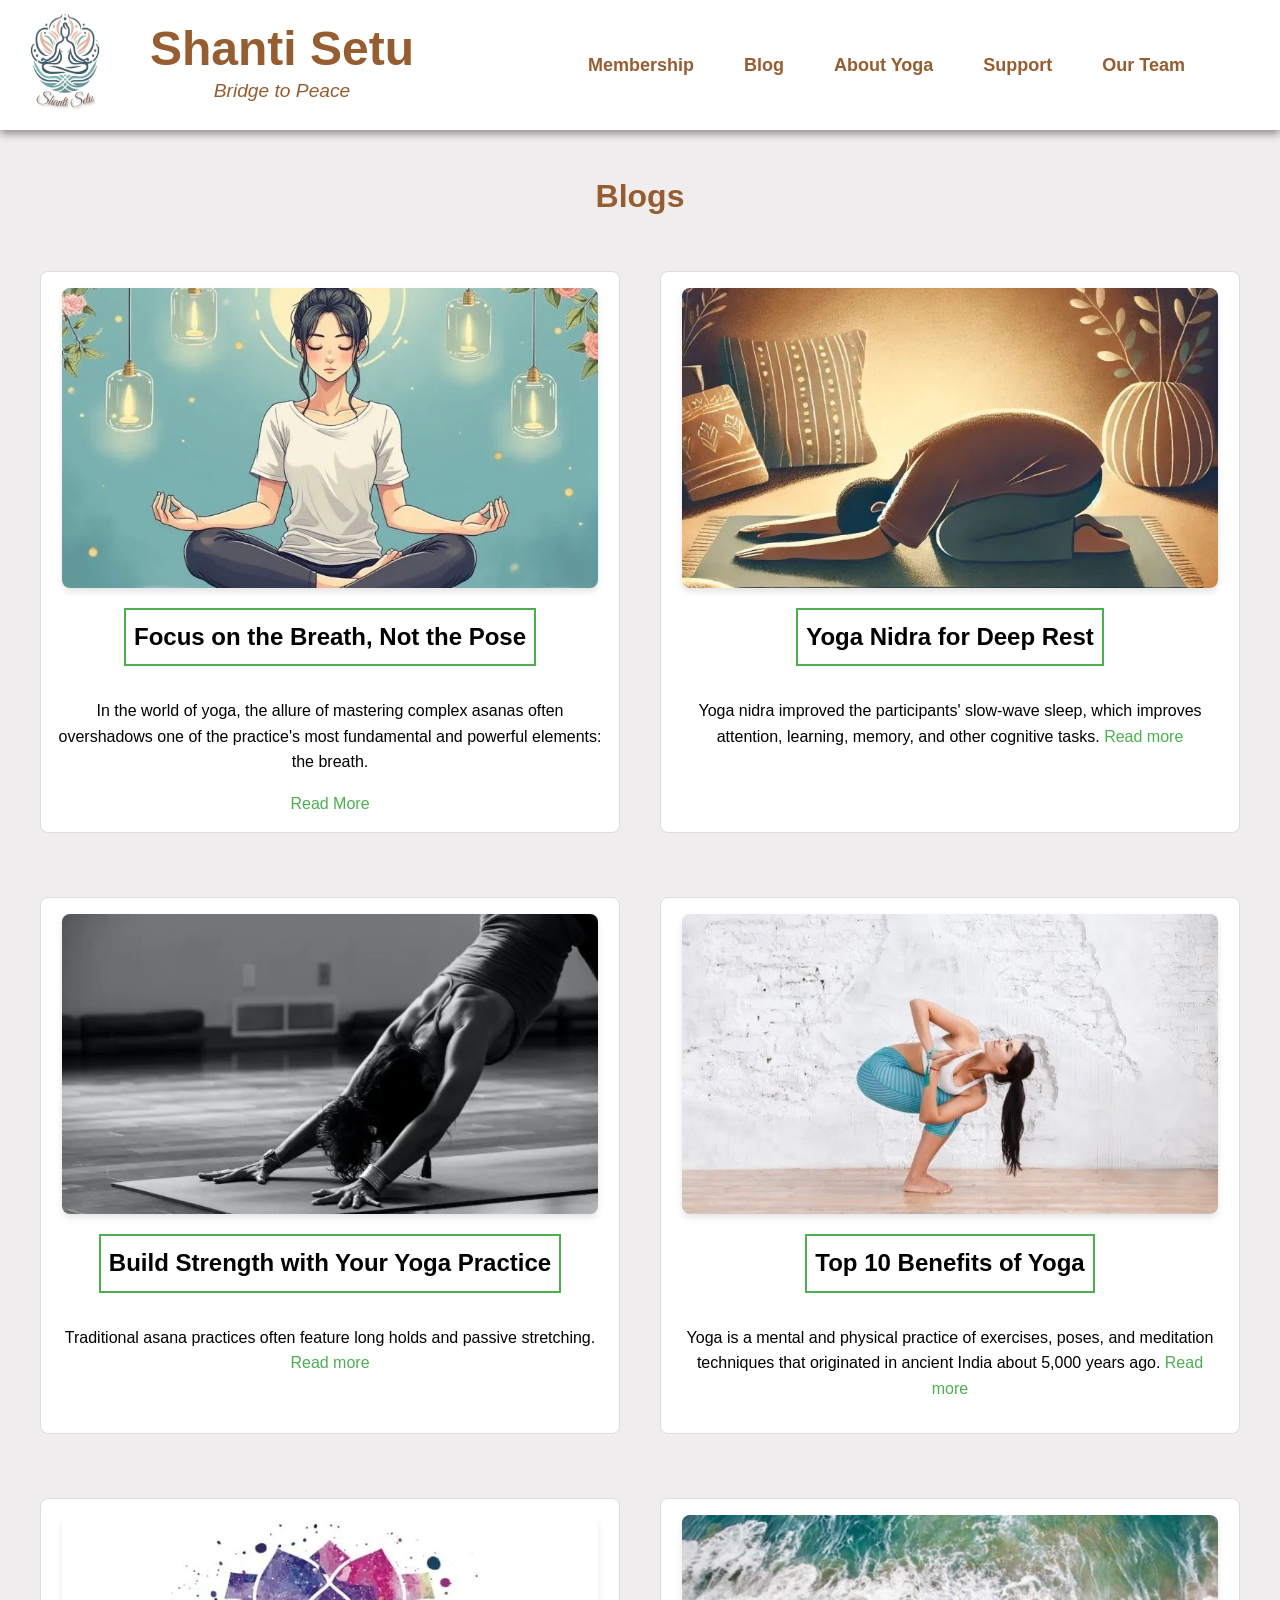
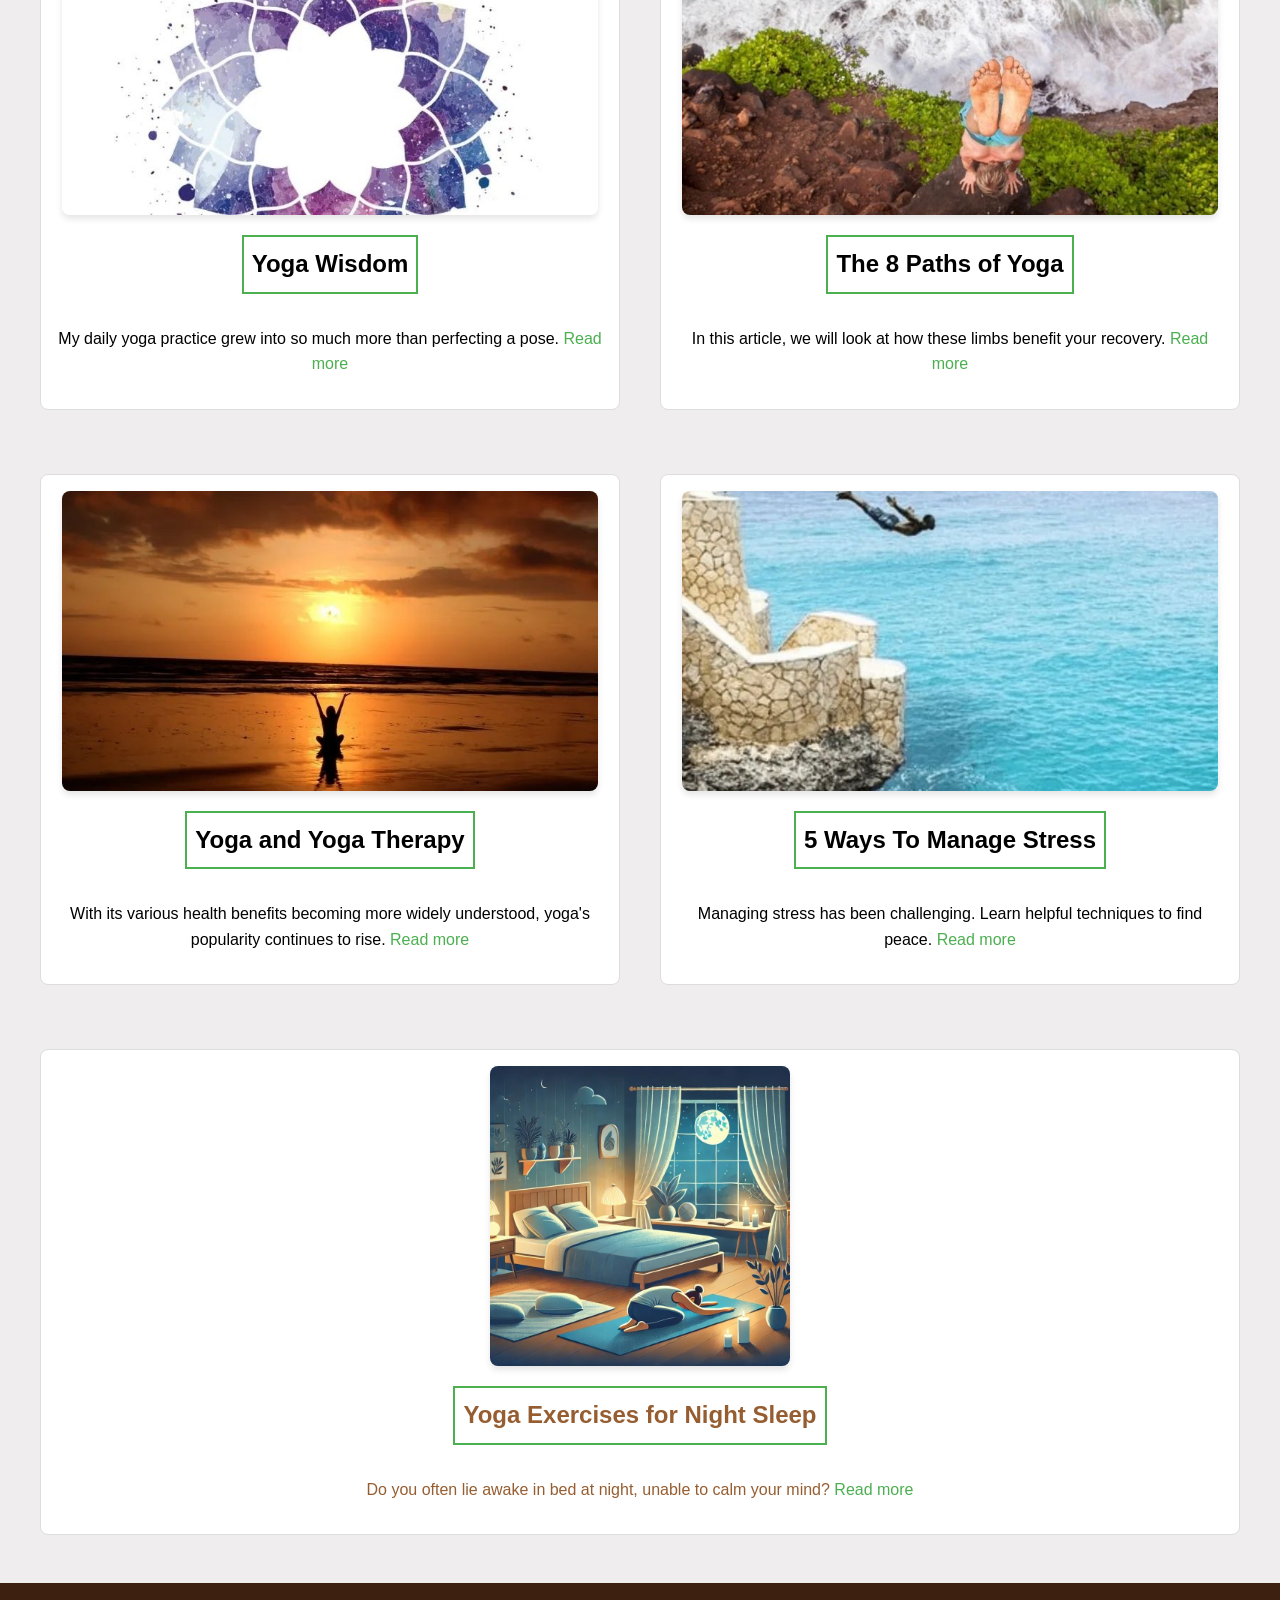
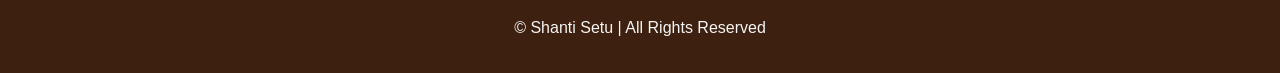
==== blog.html @ f8e6f5f8 "Update blog.html change" ====
<!DOCTYPE html>
<html lang="en">

<head>
    <meta charset="UTF-8">
    <meta name="viewport" content="width=device-width, initial-scale=1.0">
    <meta http-equiv="X-UA-Compatible" content="ie=edge">
    <title>Document</title>
    <link rel="stylesheet" href="https://cdnjs.cloudflare.com/ajax/libs/font-awesome/6.4.0/css/all.min.css">
    <link rel="stylesheet" href="common.css" />

    <style>
        /* General Styling */
        body {
            background-color: #F0EDEE;
        }

        /* Section Styling */
        section {
            margin: 2rem auto;
            max-width: 1200px;
            padding: 1rem;
            
        }

        .section1 h1{
            text-align: center;
            margin-bottom: 1rem;
            border: 2px solid #4CAF50;
            padding: 0.5rem;
            display: inline-block;

        }

        .box {
            display: grid;
            grid-template-columns: repeat(auto-fit, minmax(300px, 1fr));
            gap: 2.5rem;
            justify-content: center;
        }

        .image2 {
            display: block;
            margin: 0 auto;
            border-radius: 8px;
            box-shadow: 0 4px 6px rgba(0, 0, 0, 0.1);
        }

        .box div {
            text-align: center;
            padding: 1rem;
            background: white;
            border: 1px solid #ddd;
            border-radius: 8px;
            transition: transform 0.2s ease-in-out;
        }

        .box div:hover {
            transform: translateY(-5px);
            box-shadow: 0 6px 10px rgba(0, 0, 0, 0.15);
        }

        .diva h1 {
            font-size: 1.5rem;
            color: black;
        }

        .diva p {
            font-size: 1rem;
            color: black;
        }

        a {
            text-decoration: none;
            color: #4CAF50;
        }

        .diva a:hover {
            text-decoration: underline;
        }

        /* Footer Styling */
        footer {
            text-align: center;
            background: #3D200F;
            color: whitesmoke;
            padding: 1rem 0;
            margin-top: 2rem;
        }

        footer a {
            color: whitesmoke;
            text-decoration: none;
            margin: 0 0.5rem;
        }

        footer a:hover {
            text-decoration: underline;
        }

        /* Responsive Design */
        @media (max-width: 768px) {
            header h1 {
                font-size: 2rem;
            }

            header p {
                font-size: 1rem;
            }

            .box div {
                padding: 0.5rem;
            }
        }
    </style>
</head>

<body>
    <header>
        <div class="logo">
            <img src="Images/logo.jpg" width="130" height="auto" alt="Shanti Setu Logo">
            <a href="shantisetuhomepage.html" class="heading-name-a" target="_parent">
                <h1>Shanti Setu</h1>
                <p>Bridge to Peace</p>
            </a>
        </div>
        <nav>
            <a href="shantisetumembership.html">Membership</a>
            <a href="blog.html">Blog</a>
            <a href="file:///E:/New%20Project-Final/ShantiSetu/ShantiSetu/shantisetuAboutYoga.html#">About Yoga</a>
            <a href="shantisetusupport.html#">Support</a>
            <a href="ShantiSetuOurTeam.html">Our Team</a>
        </nav>
    </header>

<h1 style="text-align: center;">Blogs</h1>
    <section class="section1">
        <div class="box">
            <div class="diva">
                <a target="_blank" href="YOGA1.jpg">
                    <img class="image2" src="./YOGA1.jpg" height="300" width="auto">
                </a>
                <h1>Focus on the Breath, Not the Pose</h1>
                <p>In the world of yoga, the allure of mastering complex asanas often overshadows one of the practice's
                    most fundamental and powerful elements: the breath.</p>
                <a href="ShantiSetu\RM1.HTML">Read More</a>
            </div>
            <div class="diva">
                <a target="_blank" href="YOGA2.jpg">
                    <img class="image2" src="./YOGA2.jpg" height="300" width="auto">
                </a>
                <h1>Yoga Nidra for Deep Rest</h1>
                <p>Yoga nidra improved the participants' slow-wave sleep, which improves attention, learning, memory,
                    and other cognitive tasks. <a href="./RM2.html">Read more</a></p>
            </div>

        </div>
    </section>

    <section class="section1">
        <div class="box">
            <div class="diva">
                <a target="_blank" href="YOGA3.jpg">
                    <img class="image2" src="./YOGA3.jpg" height="300" width="auto">
                </a>
                <h1>Build Strength with Your Yoga Practice</h1>
                <p>Traditional asana practices often feature long holds and passive stretching. <a
                        href="./RM3.html">Read more</a></p>
            </div>
            <div class="diva">
                <a target="_blank" href="YOGA4.jpg">
                    <img class="image2" src="./YOGA4.jpg" height="300" width="auto">
                </a>
                <h1>Top 10 Benefits of Yoga</h1>
                <p>Yoga is a mental and physical practice of exercises, poses, and meditation techniques that originated
                    in ancient India about 5,000 years ago. <a href="./RM4.html">Read more</a></p>
            </div>
        </div>
    </section>

    <section class="section1">
        <div class="box">
            <div class="diva">
                <a target="_blank" href="YOGA5.jpg">
                    <img class="image2" src="./YOGA5.jpg" height="300" width="auto">
                </a>
                <h1>Yoga Wisdom</h1>
                <p>My daily yoga practice grew into so much more than perfecting a pose. <a href="./RM5.html">Read
                        more</a></p>
            </div>
            <div class="diva">
                <a target="_blank" href="YOGA6.jpg">
                    <img class="image2" src="./YOGA6.jpg" height="300" width="auto">
                </a>
                <h1>The 8 Paths of Yoga</h1>
                <p>In this article, we will look at how these limbs benefit your recovery. <a href="./RM6.html">Read
                        more</a></p>
            </div>
        </div>
    </section>

    <section class="section1">
        <div class="box">
            <div class="diva">
                <a target="_blank" href="YOGA7.jpg">
                    <img class="image2" src="./YOGA7.jpg" height="300" width="auto">
                </a>
                <h1>Yoga and Yoga Therapy</h1>
                <p>With its various health benefits becoming more widely understood, yoga's popularity continues to
                    rise. <a href="./RM7.html">Read more</a></p>
            </div>
            <div class="diva">
                <a target="_blank" href="YOGA8.jpg">
                    <img class="image2" src="./YOGA8.jpg" height="300" width="auto">
                </a>
                <h1>5 Ways To Manage Stress</h1>
                <p>Managing stress has been challenging. Learn helpful techniques to find peace. <a
                        href="./RM8.html">Read more</a></p>
            </div>

        </div>
    </section>
     <section class="section1">
        <div class="box">

            <div class="divi">
                <a target="_blank" href="YOGA9.jpg">
                    <img class="image2" src="./YOGA9.jpg" height="300" width="auto">
                </a>
                <h1>Yoga Exercises for Night Sleep</h1>
                <p>Do you often lie awake in bed at night, unable to calm your mind? <a href="./RM9.html">Read more</a>
                </p>
            </div>
        </div>
    </section> 

    <footer>
        <p>&copy; Shanti Setu | All Rights Reserved</p>
        
    </footer>
</body>

</html>
---- common.css ----
:root {
    --primary-color: #3A6351;
    --secondary-color: #D9BF77;
    --background-color: #F0EDEE;
    --head-foot-color: #3D220F;
    --text-color: #965D30;
    --shadow-color: rgba(0, 0, 0, 0.1);
}

header {
    position: fixed;
    z-index: 3;
    width: 100%;
    left: 0;
    top: 0;
    display: flex;
    height: 130px;
    justify-content: space-between;
    align-items: center;
    background-color: white;
    text-align: center;
    color: var(--text-color);
    box-shadow: 0 4px 8px rgba(0, 0, 0, 0.4);
}

header h1 {
    font-size: 3em;
    height: 60%;
    margin: 0;
    font-weight: bold;
}

header p {
    font-size: 1.2em;
    height: 40%;
    font-style: italic;
    margin: 0;
}

header .logo {
    display: flex;
    justify-content: center;
    gap: 20px;
    padding: 20px 0;
    margin-right: 80px;
}

header nav {
    display: flex;
    justify-content: center;
    gap: 20px;
    padding: 20px 0;
    margin-right: 80px;
}

nav a {
    color: var(--text-color);
    text-decoration: none;
    font-weight: bold;
    font-size: 18px;
    padding: 10px 15px;
    border-radius: 5px;
    transition: background-color 0.3s ease;
}

nav a:hover {
    color: #887C74;
    background-color: #D9BF77;
}

.heading-name-a {
    color: #965D30;
    text-decoration: solid;
}

body {
    font-family: 'Segoe UI', Tahoma, Geneva, Verdana, sans-serif;
    margin: 0;
    padding: 0;
    padding-top: 150px;
    background-color: white;
    color: var(--text-color);
    line-height: 1.6;
}
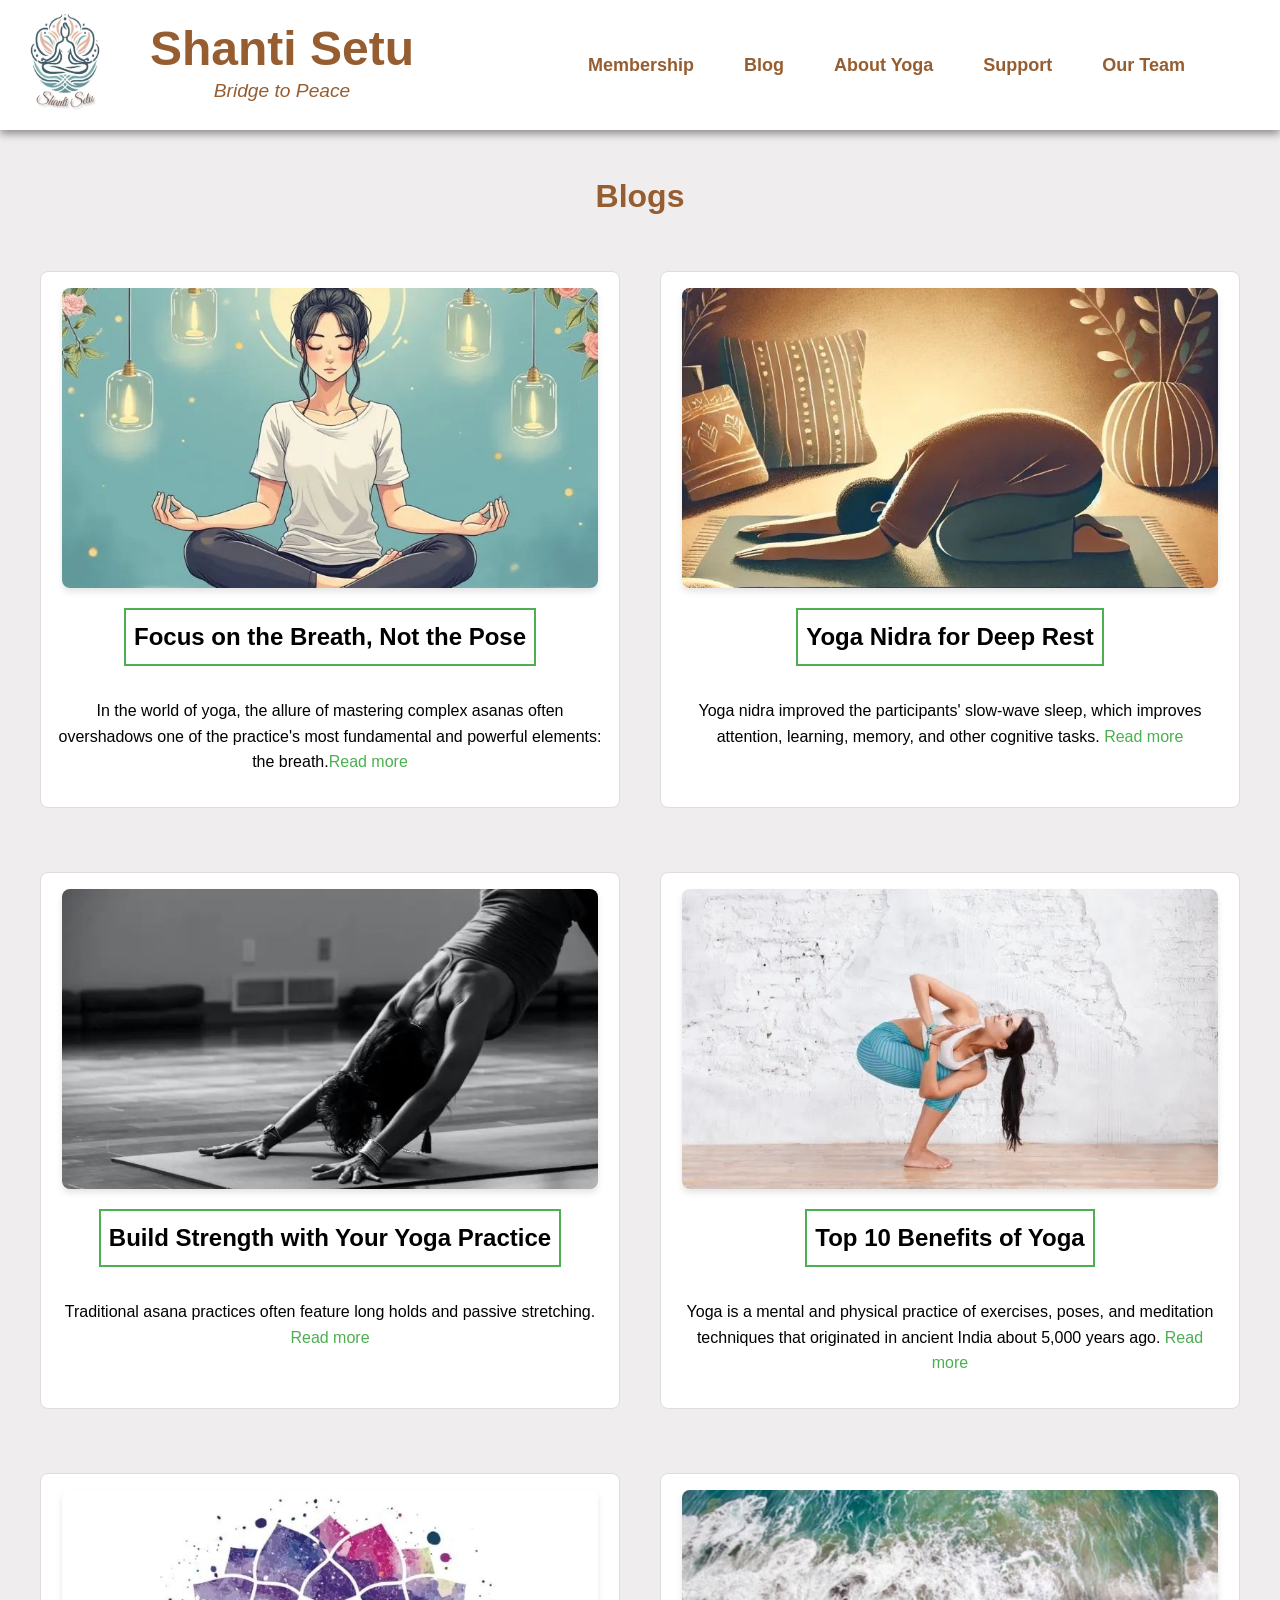
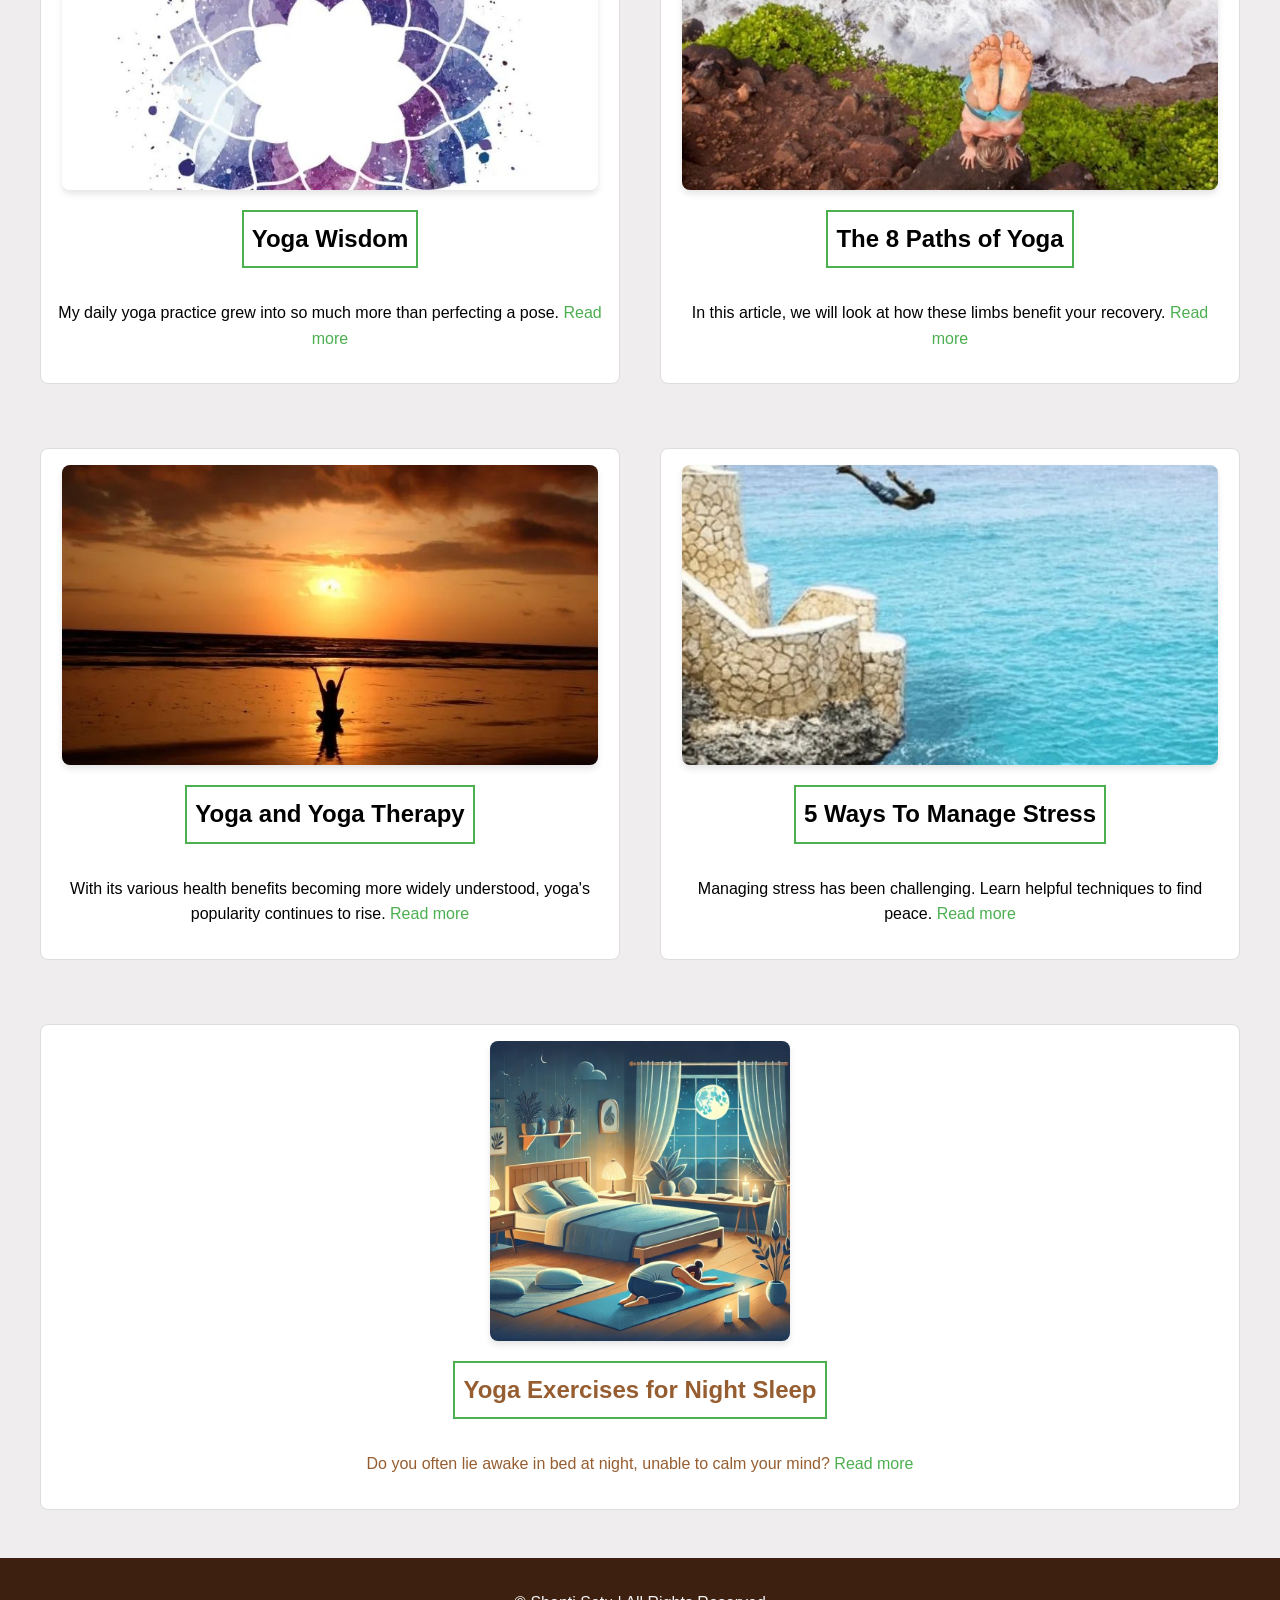
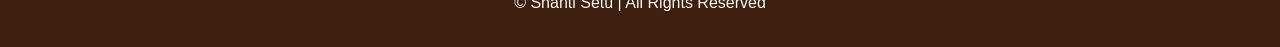
==== commit a1945797: "Update blog.html change" ====
--- a/blog.html
+++ b/blog.html
@@ -142,8 +142,8 @@
                 </a>
                 <h1>Focus on the Breath, Not the Pose</h1>
                 <p>In the world of yoga, the allure of mastering complex asanas often overshadows one of the practice's
-                    most fundamental and powerful elements: the breath.</p>
-                <a href="ShantiSetu\RM1.HTML">Read More</a>
+                    most fundamental and powerful elements: the breath.<a href="RM1.html">Read more</a></p>
+                
             </div>
             <div class="diva">
                 <a target="_blank" href="YOGA2.jpg">
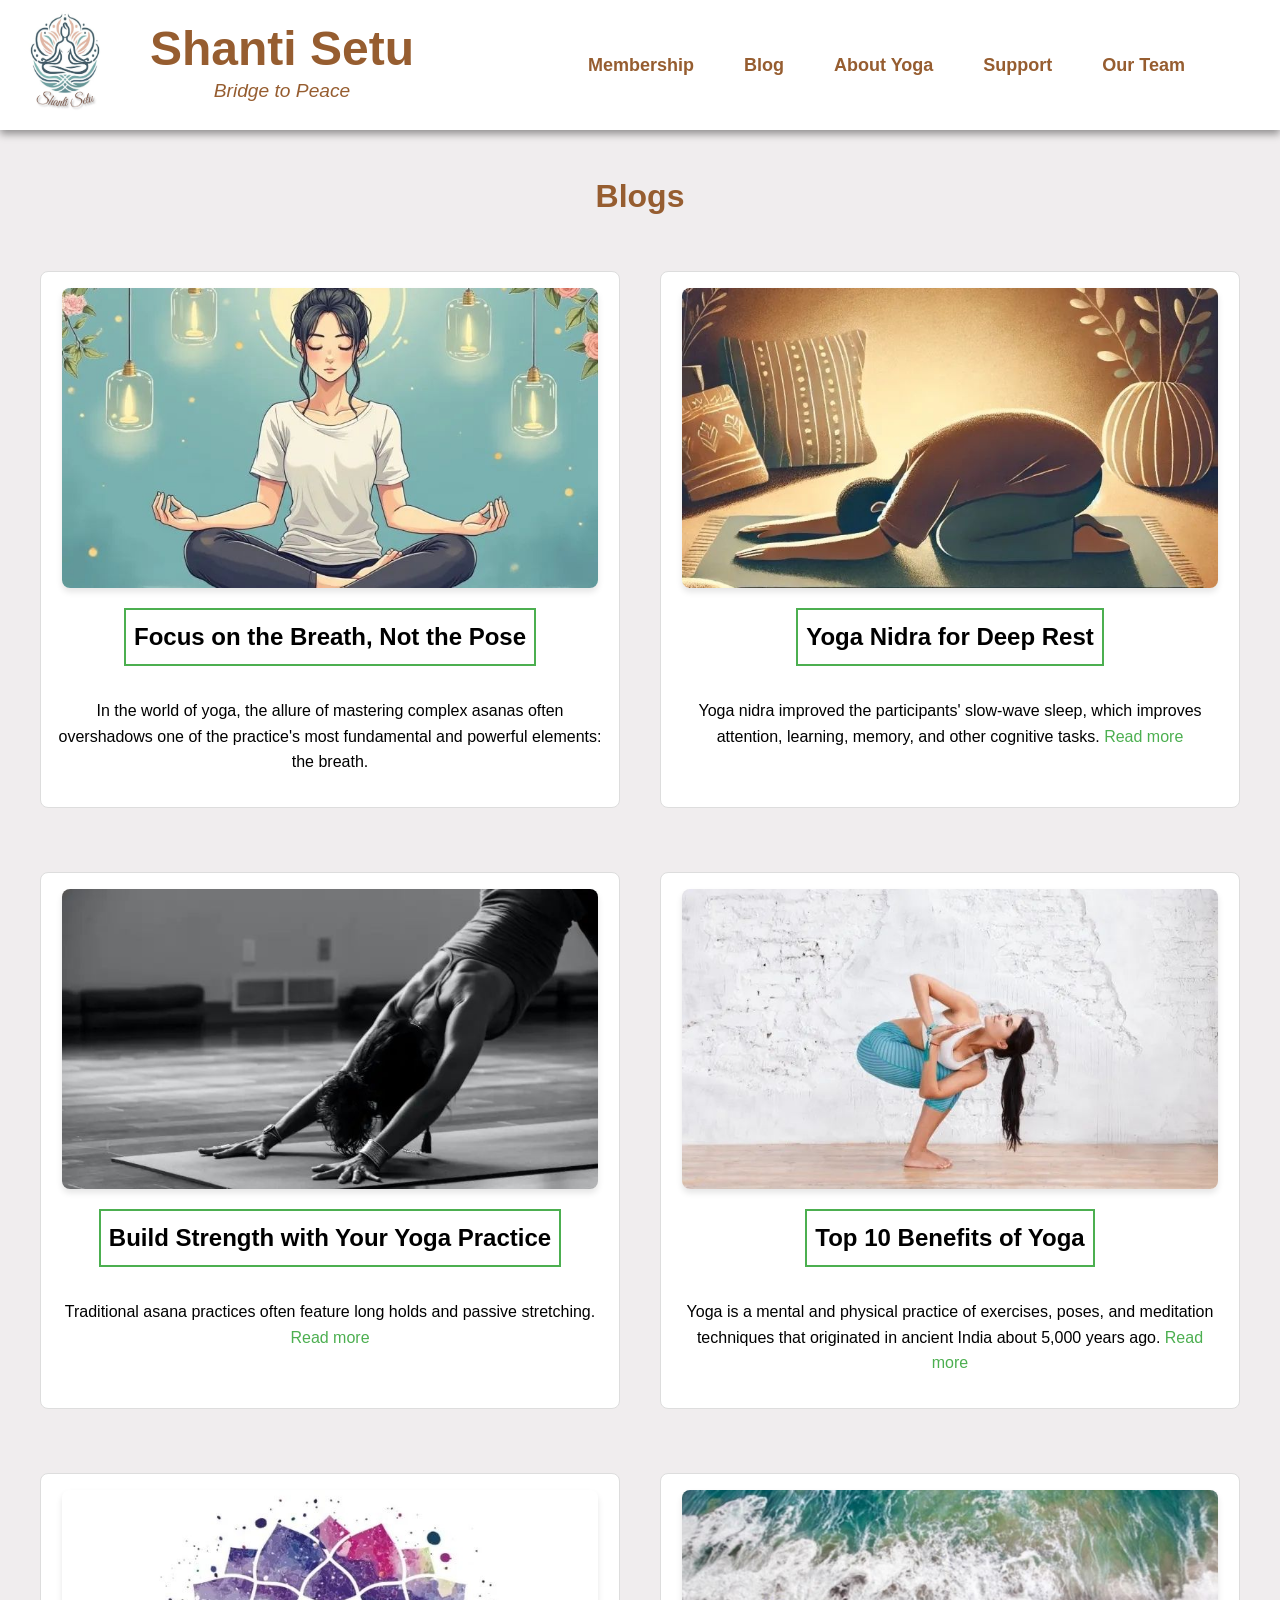
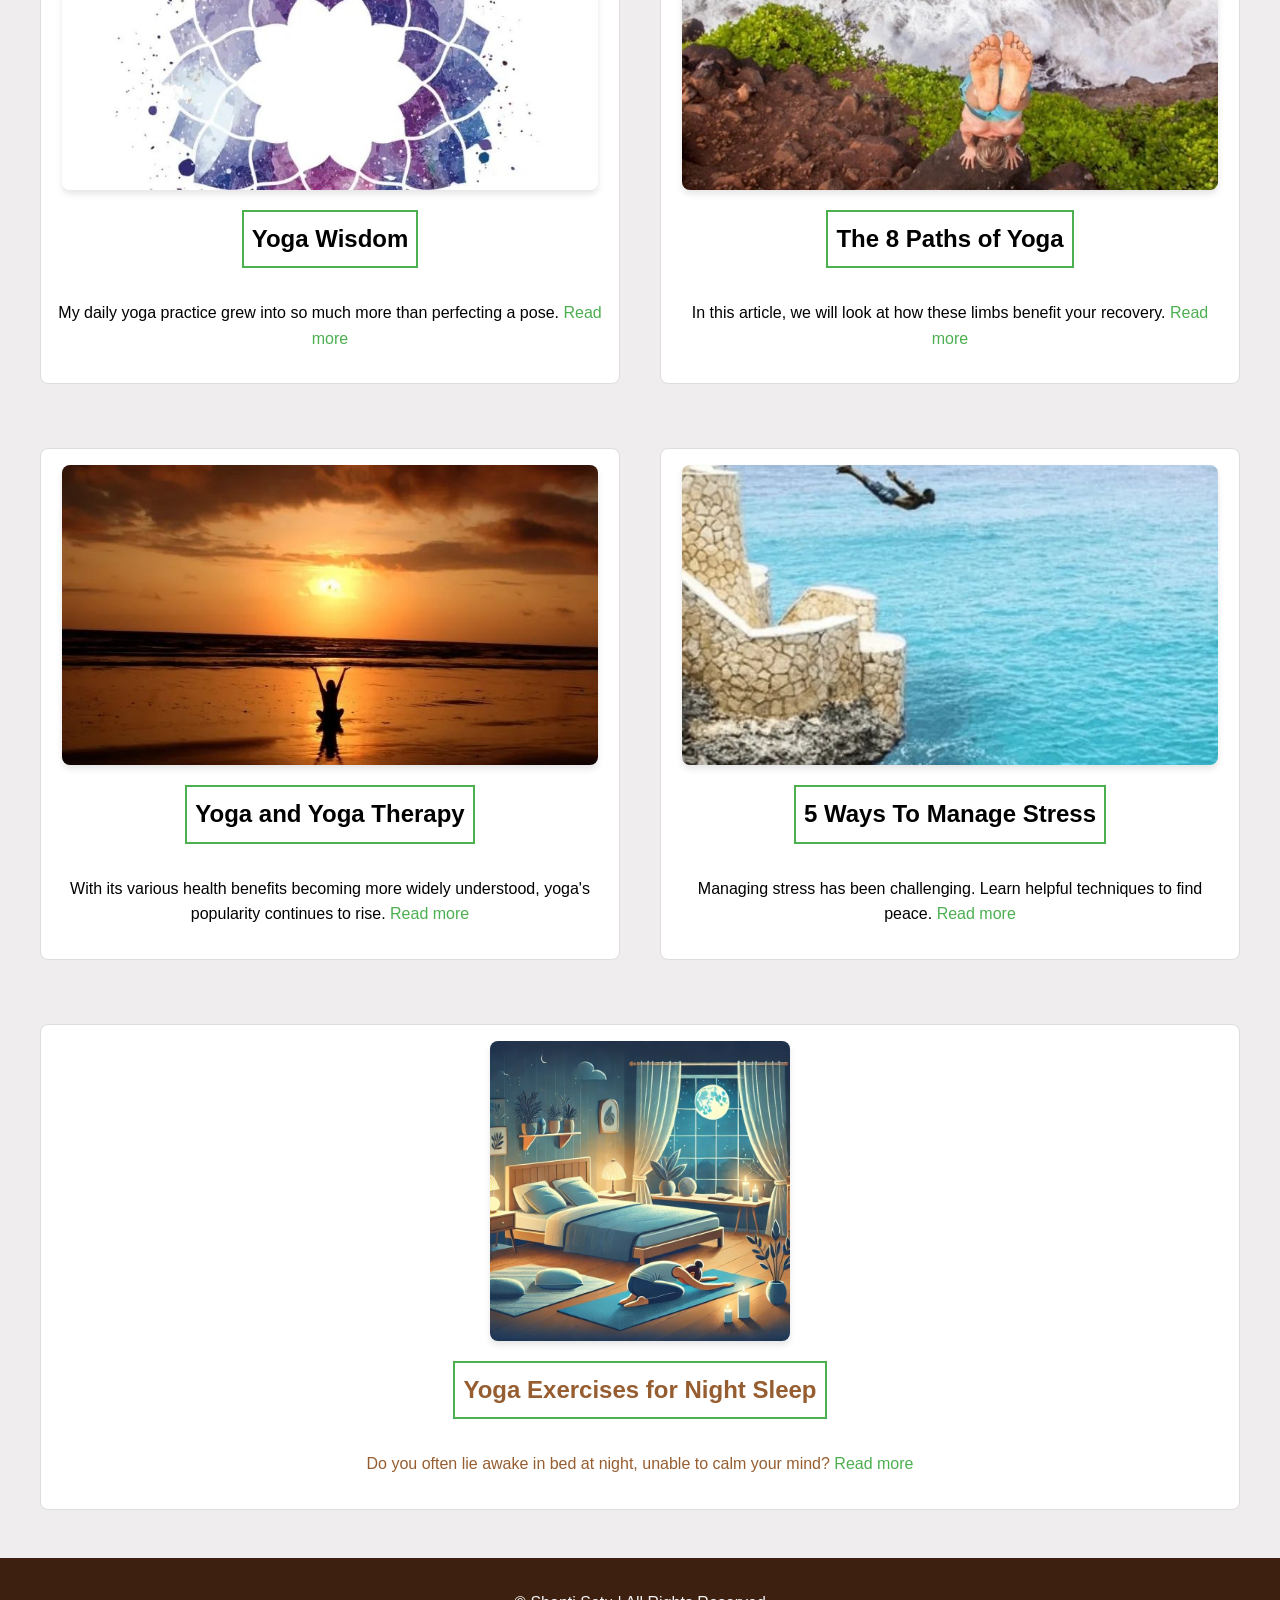
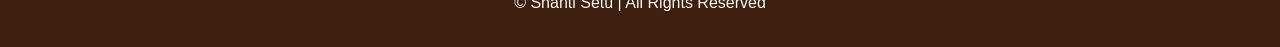
==== commit db82dd50: "Update blog.html cdcds" ====
--- a/blog.html
+++ b/blog.html
@@ -127,7 +127,7 @@
         <nav>
             <a href="shantisetumembership.html">Membership</a>
             <a href="blog.html">Blog</a>
-            <a href="file:///E:/New%20Project-Final/ShantiSetu/ShantiSetu/shantisetuAboutYoga.html#">About Yoga</a>
+            <a href="shantisetuYoga.html">About Yoga</a>
             <a href="shantisetusupport.html#">Support</a>
             <a href="ShantiSetuOurTeam.html">Our Team</a>
         </nav>
@@ -142,7 +142,7 @@
                 </a>
                 <h1>Focus on the Breath, Not the Pose</h1>
                 <p>In the world of yoga, the allure of mastering complex asanas often overshadows one of the practice's
-                    most fundamental and powerful elements: the breath.<a href="RM1.html">Read more</a></p>
+                    most fundamental and powerful elements: the breath.</p>
                 
             </div>
             <div class="diva">
